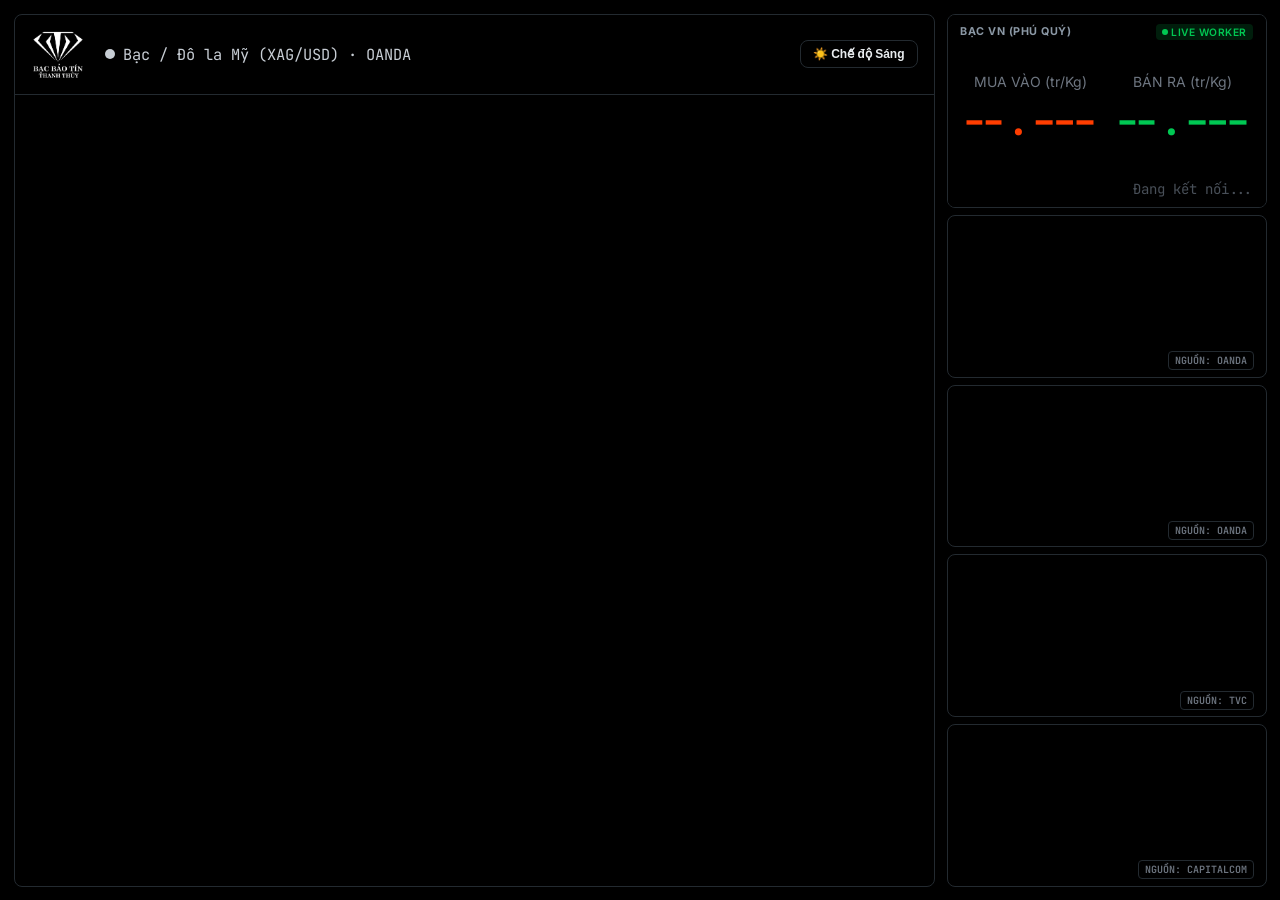
==== index.html @ 694f3a38 "Add files via upload" ====
<!DOCTYPE html>
<html lang="vi">
<head>
<script defer src="/_vercel/insights/script.js"></script>
<meta charset="UTF-8">
<meta name="viewport" content="width=device-width, initial-scale=1.0, maximum-scale=1.0, user-scalable=no">
<title>Bảo Tín Thanh Thủy - Bảng Giá Live</title>

<!-- 🟢 BỘ FAVICON TIÊU CHUẨN CHO TRÌNH DUYỆT & ĐIỆN THOẠI 🟢 -->
<link rel="icon" href="logo.png" sizes="32x32" type="image/png">
<link rel="icon" href="logo.png" sizes="192x192" type="image/png">
<link rel="apple-touch-icon" href="logo.png">

<style>
  @import url('https://fonts.googleapis.com/css2?family=JetBrains+Mono:wght@500;700&family=Inter:wght@400;600;700&display=swap');

  /* === GIAO DIỆN MẶC ĐỊNH (TỐI) === */
  :root {
    --bg: #000000;
    --panel: #000000;
    --line: #232a30;
    --silver: #c7cdd4;
    --text: #e8ecef;
    --up: #00c853;
    --down: #ff3d00;
  }

  /* === GIAO DIỆN SÁNG === */
  body.light-mode {
    --bg: #f1f5f9;
    --panel: #ffffff;
    --line: #e2e8f0;
    --silver: #475569;
    --text: #0f172a;
    --up: #059669; 
    --down: #dc2626; 
  }

  /* Tự động nhuộm đen logo ở giao diện sáng */
  body.light-mode .brand-logo {
    filter: brightness(0);
  }

  *{box-sizing:border-box; margin:0; padding:0;}

  html, body {
    height: 100%;
    margin: 0;
  }

  body{
    background:var(--bg);
    font-family:'Inter',sans-serif;
    color:var(--text);
    padding: clamp(8px, 1.5vh, 16px);
    height: 100dvh; 
    overflow: hidden; 
    transition: background-color 0.2s, color 0.2s;
  }
  
  /* GIAO DIỆN MÁY TÍNH (GRID 2 CỘT) */
  .wrap{
    display:grid;
    grid-template-columns: minmax(0, 1fr) clamp(250px, 25vw, 420px); 
    gap: clamp(6px, 1vw, 12px);
    width:100%;
    height:100%;
  }

  .panel{
    background:var(--panel);
    border:1px solid var(--line);
    border-radius:8px;
    overflow:hidden;
    transition: background-color 0.2s, border-color 0.2s;
  }
  
  .chart-panel{
    grid-column:1;
    height:100%;
    display:flex;
    flex-direction:column;
    min-width:0;
  }
  
  .chart-header{
    display:flex; align-items:center; gap:8px;
    padding: 12px 16px; 
    border-bottom:1px solid var(--line);
    font-family:'JetBrains Mono',monospace;
    font-size: clamp(12px, 1.2vw, 16px); 
    color:var(--silver);
    flex-shrink:0;
  }
  
  /* CSS CHO LOGO */
  .brand-logo {
    height: 55px;
    width: auto;
    object-fit: contain;
    margin-right: 12px;
    border-radius: 4px;
    flex-shrink: 0;
  }

  .chart-header .dot{
    width: clamp(6px, 0.8vw, 10px);
    height: clamp(6px, 0.8vw, 10px);
    border-radius:50%;
    background:var(--silver);
  }

  /* NÚT ĐỔI GIAO DIỆN (SÁNG / TỐI) - ĐẶT TRONG HEADER */
  .theme-toggle-btn {
    margin-left: auto; /* Đẩy nút sát lề phải */
    background-color: var(--panel);
    color: var(--text);
    border: 1px solid var(--line);
    padding: 6px 12px;
    border-radius: 8px;
    font-size: 12px;
    font-weight: 600;
    cursor: pointer;
    box-shadow: 0 2px 8px rgba(0,0,0,0.15);
    transition: all 0.2s;
    white-space: nowrap;
  }
  .theme-toggle-btn:active {
    transform: scale(0.95);
  }

  #tv_chart{ flex:1; min-height:0; width:100%; }

  .right-col{
    grid-column:2;
    display:flex;
    flex-direction:column;
    gap: clamp(4px, 0.8vh, 8px);
    height:100%;
    min-height:0;
  }

  .ticker{
    flex:1;
    min-height: 0; 
    position: relative;
    overflow: hidden;
    background: var(--panel);
    border: 1px solid var(--line);
    border-radius: 8px;
    transition: background-color 0.2s, border-color 0.2s;
  }

  .ticker:first-child {
    flex: 1.2; 
  }
  
  .ticker:first-child .price-val {
    font-size: 38px !important; 
  }
  .ticker:first-child .price-label {
    font-size: 14px !important; 
    margin-bottom: 6px;
  }

  .source-badge {
    position: absolute;
    bottom: clamp(4px, 0.5vw, 8px);
    right: clamp(6px, 1vw, 12px);
    font-size: clamp(7px, 0.8vw, 10px);
    color: #6e7681;
    font-family: 'JetBrains Mono', monospace;
    font-weight: 600;
    text-transform: uppercase;
    z-index: 10;
    pointer-events: none;
    background: var(--bg);
    padding: 2px 6px;
    border-radius: 4px;
    border: 1px solid var(--line);
  }

  .widget-box {
    width: 100%;
    height: 100%;
    position: absolute;
    top: 0;
    left: 0;
    display: flex;
    align-items: center;
    justify-content: center;
  }

  .widget-box iframe {
    width: 100% !important;
    height: 100% !important;
    border: none;
  }

  .vn-silver-card {
    width: 100%;
    height: 100%;
    padding: clamp(6px, 1vh, 16px) clamp(8px, 1vw, 16px);
    display: flex;
    flex-direction: column;
    justify-content: space-between; 
    background: var(--panel);
  }

  .vn-title {
    font-size: clamp(10px, 1.2vmin, 14px);
    font-weight: 700;
    color: #8b98a5;
    display: flex;
    justify-content: space-between;
    align-items: center;
    text-transform: uppercase;
    letter-spacing: 0.5px;
  }

  .live-tag {
    font-size: clamp(7px, 0.8vw, 11px);
    padding: 2px 6px;
    background: rgba(0, 200, 83, 0.15);
    color: var(--up);
    border-radius: 4px;
    font-weight: 600;
    display: flex;
    align-items: center;
    gap: 3px;
  }
  
  .live-dot {
    width: clamp(4px, 0.5vw, 6px);
    height: clamp(4px, 0.5vw, 6px);
    border-radius: 50%;
    background: var(--up);
    animation: blink 1.5s infinite;
  }

  @keyframes blink {
    0% { opacity: 1; }
    50% { opacity: 0.3; }
    100% { opacity: 1; }
  }

  .vn-price-grid {
    display: grid;
    grid-template-columns: 1fr 1fr;
    gap: clamp(4px, 1vw, 12px);
    margin: auto 0; 
  }

  .price-box {
    display: flex;
    flex-direction: column;
    align-items: center;
    text-align: center;
  }

  .price-label {
    font-size: clamp(8px, 1vmin, 12px);
    color: #6e7681;
    margin-bottom: 2px;
  }

  .price-val {
    font-family: 'JetBrains Mono', monospace;
    font-size: clamp(16px, 3vmin, 26px); 
    font-weight: 700;
    transition: color 0.3s ease;
  }
  .buy-color { color: var(--down); }
  .sell-color { color: var(--up); }

  .price-val.flash-up { color: var(--up) !important; }
  .price-val.flash-down { color: var(--down) !important; }

  .vn-footer {
    font-size: clamp(9px, 1.2vw, 14px);
    color: #484f58;
    text-align: right;
    font-family: 'JetBrains Mono', monospace;
  }

  /* ==========================================
     SỬA LỖI RESPONSIVE CHO ĐIỆN THOẠI
     ========================================== */
  @media (max-width: 850px) {
    body { 
      padding: 6px; 
      height: auto; 
      overflow-y: auto; 
      overflow-x: hidden;
      max-width: 100vw;
    } 
    .wrap { 
      display: flex !important;
      flex-direction: column; 
      gap: 8px; 
      height: auto; 
    }
    .chart-panel { 
      width: 100%;
      height: 45vh; 
      min-height: 350px; 
    }
    .right-col { 
      width: 100%;
      display: grid; 
      grid-template-columns: 1fr 1fr; 
      gap: 6px; 
      height: auto;
    }
    .ticker { 
      min-height: 110px; 
    }
    .ticker:first-child { 
      grid-column: 1 / -1; 
      min-height: 130px; 
    }
    .chart-header { padding: 8px 12px; }
    .brand-logo { height: 40px; } 
    .theme-toggle-btn {
      font-size: 11px;
      padding: 4px 8px;
    }
  }

  /* ==========================================
     TỐI ƯU CHO MÀN HÌNH ANDROID Ô TÔ
     ========================================== */
  @media (max-height: 650px) and (min-width: 851px) and (orientation: landscape) {
    body { padding: 4px; overflow: hidden; } 
    .wrap { gap: 4px; grid-template-columns: minmax(0, 1fr) clamp(220px, 25vw, 300px); }
    .right-col { gap: 4px; }
    .ticker { min-height: 0; border-radius: 4px; }
    .vn-silver-card { padding: 4px 6px; gap: 0; justify-content: space-evenly; }
    .vn-price-grid { margin: 2px 0; gap: 4px; }
    .vn-title { font-size: 9px !important; }
    .chart-header { padding: 6px 12px; }
    .brand-logo { height: 35px; } 
    .ticker:first-child .price-val { font-size: 26px !important; }
    .ticker:first-child .price-label { font-size: 9px !important; margin-bottom: 2px; }
    .price-label { font-size: 7px !important; margin-bottom: 0; }
    .live-tag { font-size: 7px; padding: 2px 4px; }
    .vn-footer { font-size: 7px !important; }
    .source-badge { display: none; } 
    .theme-toggle-btn { font-size: 10px; padding: 4px 6px; }
  }

  @media (min-width: 2160px) {
    html { zoom: 1.5; }
    .brand-logo { height: 75px; } 
  }
</style>
<script>
  if (/SmartTV|Tizen|Web0S|TV|NetCast|Viera|BRAVIA/i.test(navigator.userAgent)) {
    var viewportMeta = document.querySelector('meta[name="viewport"]');
    if (viewportMeta) {
      viewportMeta.setAttribute('content', 'width=device-width, initial-scale=1.5, minimum-scale=1.5, maximum-scale=3.0');
    }
  }
</script>
</head>
<body>

<div class="wrap">

  <div class="panel chart-panel">
    <div class="chart-header">
      <img src="logo.png" alt="Logo Bảo Tín Thanh Thủy" class="brand-logo">
      <span class="dot"></span> Bạc / Đô la Mỹ (XAG/USD) · OANDA
      
      <!-- NÚT CHUYỂN ĐỔI SÁNG TỐI NẰM TẠI ĐÂY -->
      <button id="theme-toggle" class="theme-toggle-btn">☀️ Sáng / Tối</button>
    </div>
    <div id="tv_chart"></div>
  </div>

  <div class="right-col">

    <!-- 1. BẠC VN (PHÚ QUÝ) -->
    <div class="ticker">
      <div class="vn-silver-card">
        <div class="vn-title">
          <span>BẠC VN (PHÚ QUÝ)</span>
          <span class="live-tag"><span class="live-dot"></span> LIVE WORKER</span>
        </div>
        <div class="vn-price-grid">
          <div class="price-box">
            <span class="price-label">MUA VÀO (tr/Kg)</span>
            <span class="price-val buy-color" id="buy_price">--.---</span>
          </div>
          <div class="price-box">
            <span class="price-label">BÁN RA (tr/Kg)</span>
            <span class="price-val sell-color" id="sell_price">--.---</span>
          </div>
        </div>
        <div class="vn-footer" id="update_time">Đang kết nối...</div>
      </div>
    </div>

    <!-- 2. BẠC QUỐC TẾ XAGUSD -->
    <div class="ticker">
      <div class="source-badge">Nguồn: OANDA</div>
      <div class="widget-box" id="widget-xagusd"></div>
    </div>

    <!-- 3. VÀNG QUỐC TẾ XAUUSD -->
    <div class="ticker">
      <div class="source-badge">Nguồn: OANDA</div>
      <div class="widget-box" id="widget-xauusd"></div>
    </div>

    <!-- 4. DẦU THÔ UKOIL -->
    <div class="ticker">
      <div class="source-badge">Nguồn: TVC</div>
      <div class="widget-box" id="widget-ukoil"></div>
    </div>

    <!-- 5. CHỈ SỐ DXY -->
    <div class="ticker">
      <div class="source-badge">Nguồn: CAPITALCOM</div>
      <div class="widget-box" id="widget-dxy"></div>
    </div>

  </div>

</div>

<script src="https://s3.tradingview.com/tv.js"></script>
<script>
  // === LƯU VÀ XỬ LÝ TRẠNG THÁI GIAO DIỆN SÁNG TỐI ===
  const themeBtn = document.getElementById('theme-toggle');
  let currentTheme = localStorage.getItem('theme') || 'dark';

  if (currentTheme === 'light') {
    document.body.classList.add('light-mode');
    themeBtn.innerText = '🌙 Chế độ Tối';
  } else {
    themeBtn.innerText = '☀️ Chế độ Sáng';
  }

  // Khi bấm nút đổi màu: Lưu bộ nhớ và tải lại nhanh trang để áp màu vào TradingView
  themeBtn.addEventListener('click', () => {
    if (document.body.classList.contains('light-mode')) {
      localStorage.setItem('theme', 'dark');
    } else {
      localStorage.setItem('theme', 'light');
    }
    location.reload();
  });

  // === CẤU HÌNH BIỂU ĐỒ TRADINGVIEW LỚN ===
  new TradingView.widget({
    "container_id": "tv_chart",
    "autosize": true,
    "symbol": "OANDA:XAGUSD",
    "interval": "1",
    "timezone": "Asia/Ho_Chi_Minh",
    "theme": currentTheme,
    "style": "1",
    "locale": "vi_VN",
    "toolbar_bg": currentTheme === 'light' ? "#f1f5f9" : "#000000",
    "enable_publishing": false,
    "hide_top_toolbar": false,
    "hide_legend": false,
    "save_image": false,
    "backgroundColor": currentTheme === 'light' ? "#ffffff" : "#000000",
    "gridColor": currentTheme === 'light' ? "rgba(0,0,0,0.1)" : "rgba(255,255,255,0.1)",
    "enabled_features": ["left_toolbar"],
    "studies": [] 
  });

  // === CẤU HÌNH NHÚNG CÁC WIDGET NHỎ THEO MÀU ===
  function loadWidget(symbol, containerId) {
    const script = document.createElement('script');
    script.type = 'text/javascript';
    script.src = 'https://s3.tradingview.com/external-embedding/embed-widget-single-quote.js';
    script.async = true;
    script.innerHTML = JSON.stringify({
      "symbol": symbol,
      "width": "100%",
      "colorTheme": currentTheme,
      "isTransparent": true,
      "locale": "vi_VN"
    });
    document.getElementById(containerId).appendChild(script);
  }

  loadWidget("OANDA:XAGUSD", "widget-xagusd");
  loadWidget("OANDA:XAUUSD", "widget-xauusd");
  loadWidget("TVC:UKOIL", "widget-ukoil");
  loadWidget("CAPITALCOM:DXY", "widget-dxy");

  // === XỬ LÝ LẤY GIÁ API & CẬP NHẬT THỜI GIAN ĐẦY ĐỦ ===
  const WORKER_URL = 'https://giabac.quyetyhct.workers.dev/gia-bac';
  let lastBuy = 0;
  let lastSell = 0;

  async function fetchVNSilverPrice() {
    try {
      const response = await fetch(WORKER_URL);
      if (response.ok) {
        const data = await response.json();
        const buyVal = data.buyRaw ? (parseFloat(data.buyRaw) / 1000000) : parseFloat(data.buy);
        const sellVal = data.sellRaw ? (parseFloat(data.sellRaw) / 1000000) : parseFloat(data.sell);

        if (!isNaN(buyVal) && !isNaN(sellVal)) {
          updatePrice(buyVal, sellVal);
          return;
        }
      }
      showErrorState("Lỗi định dạng API");
    } catch (e) {
      console.error("Lỗi khi kết nối Worker:", e);
      showErrorState("Không thể kết nối API");
    }
  }

  function updatePrice(buyVal, sellVal) {
    const buyEl = document.getElementById('buy_price');
    const sellEl = document.getElementById('sell_price');
    const timeEl = document.getElementById('update_time');

    applyPriceWithFlash(buyEl, buyVal, lastBuy);
    applyPriceWithFlash(sellEl, sellVal, lastSell);

    lastBuy = buyVal;
    lastSell = sellVal;

    // Cập nhật định dạng Ngày Tháng Năm + Giờ Phút Giây
    const now = new Date();
    const timeString = now.toLocaleTimeString('vi-VN');
    const dateString = String(now.getDate()).padStart(2, '0') + '/' + 
                       String(now.getMonth() + 1).padStart(2, '0') + '/' + 
                       now.getFullYear();
    
    timeEl.innerText = 'Cập nhật: ' + timeString + ' - ' + dateString;
  }

  function showErrorState(msg) {
    const timeEl = document.getElementById('update_time');
    timeEl.innerText = msg;
  }

  function applyPriceWithFlash(element, newVal, oldVal) {
    let exactVal = Math.trunc(newVal * 1000) / 1000;
    element.innerText = exactVal.toFixed(3).replace('.', ',');
    
    if (oldVal > 0) {
      if (newVal > oldVal) {
        element.classList.add('flash-up');
        setTimeout(() => element.classList.remove('flash-up'), 1000);
      } else if (newVal < oldVal) {
        element.classList.add('flash-down');
        setTimeout(() => element.classList.remove('flash-down'), 1000);
      }
    }
  }

  fetchVNSilverPrice();
  setInterval(fetchVNSilverPrice, 10000);
</script>

</body>
</html>
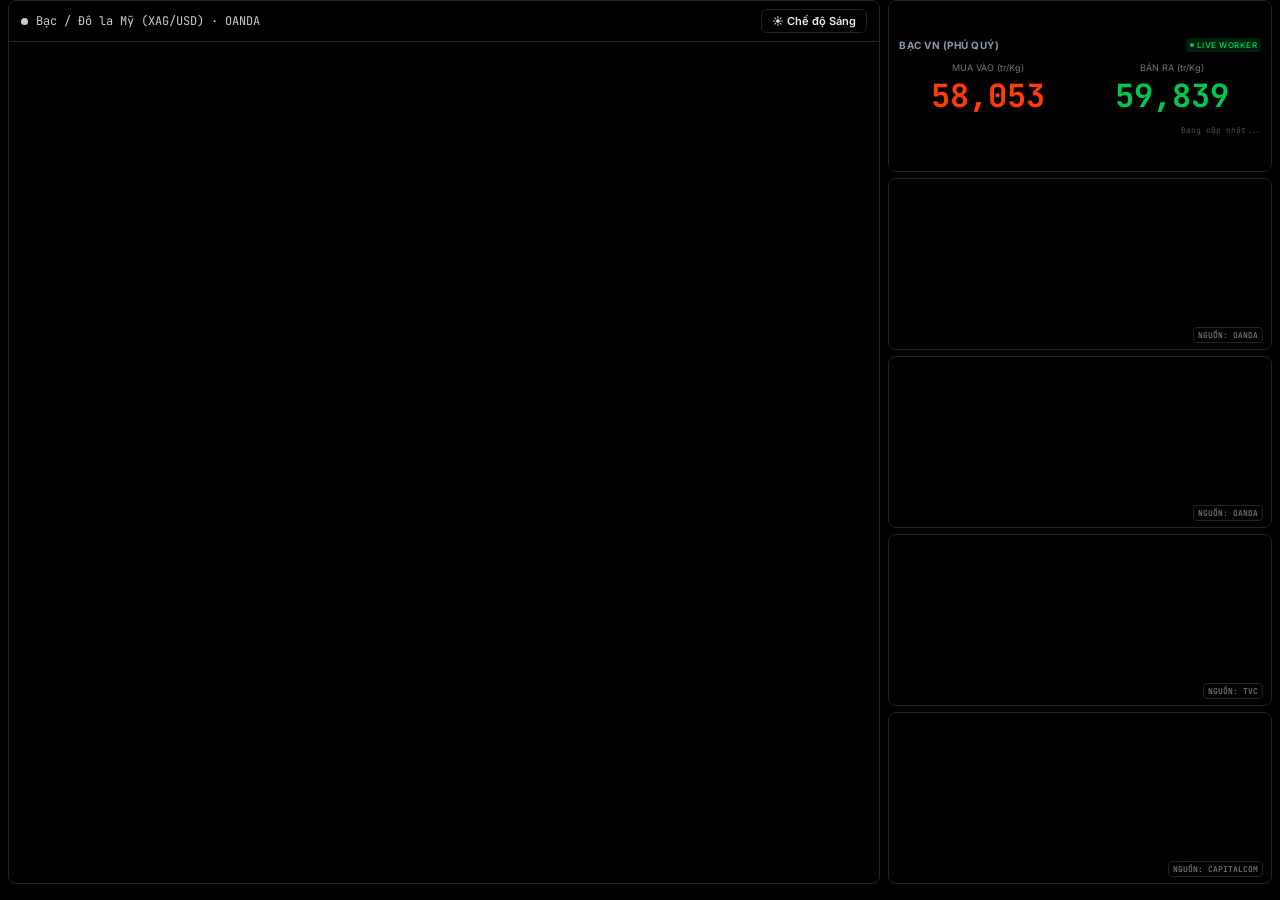
==== commit c74b93ef: "Add files via upload" ====
--- a/index.html
+++ b/index.html
@@ -1,68 +1,57 @@
 <!DOCTYPE html>
 <html lang="vi">
 <head>
-<script defer src="/_vercel/insights/script.js"></script>
 <meta charset="UTF-8">
 <meta name="viewport" content="width=device-width, initial-scale=1.0, maximum-scale=1.0, user-scalable=no">
 <title>Bảo Tín Thanh Thủy - Bảng Giá Live</title>
-
-<!-- 🟢 BỘ FAVICON TIÊU CHUẨN CHO TRÌNH DUYỆT & ĐIỆN THOẠI 🟢 -->
-<link rel="icon" href="logo.png" sizes="32x32" type="image/png">
-<link rel="icon" href="logo.png" sizes="192x192" type="image/png">
-<link rel="apple-touch-icon" href="logo.png">
-
 <style>
   @import url('https://fonts.googleapis.com/css2?family=JetBrains+Mono:wght@500;700&family=Inter:wght@400;600;700&display=swap');
 
-  /* === GIAO DIỆN MẶC ĐỊNH (TỐI) === */
+  /* === GIAO DIỆN MẶC ĐỊNH: ĐEN TUYỆT ĐỐI (#000000) === */
   :root {
     --bg: #000000;
     --panel: #000000;
-    --line: #232a30;
+    --line: #222222;
     --silver: #c7cdd4;
     --text: #e8ecef;
     --up: #00c853;
     --down: #ff3d00;
   }
 
-  /* === GIAO DIỆN SÁNG === */
+  /* === GIAO DIỆN SÁNG MÀU === */
   body.light-mode {
     --bg: #f1f5f9;
     --panel: #ffffff;
-    --line: #e2e8f0;
+    --line: #cbd5e1;
     --silver: #475569;
     --text: #0f172a;
     --up: #059669; 
     --down: #dc2626; 
   }
 
-  /* Tự động nhuộm đen logo ở giao diện sáng */
-  body.light-mode .brand-logo {
-    filter: brightness(0);
-  }
+  body.light-mode .vn-title { color: #475569; }
+  body.light-mode .price-label { color: #64748b; }
+  body.light-mode .source-badge { color: #475569; background: #f1f5f9; border-color: #cbd5e1; }
+  body.light-mode .chart-header { color: #0f172a; }
+  body.light-mode .vn-footer { color: #64748b; }
 
   *{box-sizing:border-box; margin:0; padding:0;}
-
-  html, body {
-    height: 100%;
-    margin: 0;
-  }
-
+  
   body{
     background:var(--bg);
     font-family:'Inter',sans-serif;
     color:var(--text);
-    padding: clamp(8px, 1.5vh, 16px);
-    height: 100dvh; 
-    overflow: hidden; 
+    padding: 0 8px 16px 8px;
+    height: 100dvh;
+    overflow: hidden;
     transition: background-color 0.2s, color 0.2s;
   }
   
-  /* GIAO DIỆN MÁY TÍNH (GRID 2 CỘT) */
+  /* CẤU TRÚC GỐC CHUẨN KHÔNG BỊ LỆCH */
   .wrap{
     display:grid;
-    grid-template-columns: minmax(0, 1fr) clamp(250px, 25vw, 420px); 
-    gap: clamp(6px, 1vw, 12px);
+    grid-template-columns: minmax(0, 1fr) clamp(360px, 30vw, 420px);
+    gap:8px;
     width:100%;
     height:100%;
   }
@@ -82,51 +71,36 @@
     flex-direction:column;
     min-width:0;
   }
-  
   .chart-header{
     display:flex; align-items:center; gap:8px;
-    padding: 12px 16px; 
+    padding:8px 12px;
     border-bottom:1px solid var(--line);
     font-family:'JetBrains Mono',monospace;
-    font-size: clamp(12px, 1.2vw, 16px); 
+    font-size:12px;
     color:var(--silver);
     flex-shrink:0;
   }
-  
-  /* CSS CHO LOGO */
-  .brand-logo {
-    height: 55px;
-    width: auto;
-    object-fit: contain;
-    margin-right: 12px;
-    border-radius: 4px;
-    flex-shrink: 0;
-  }
-
-  .chart-header .dot{
-    width: clamp(6px, 0.8vw, 10px);
-    height: clamp(6px, 0.8vw, 10px);
-    border-radius:50%;
-    background:var(--silver);
-  }
-
-  /* NÚT ĐỔI GIAO DIỆN (SÁNG / TỐI) - ĐẶT TRONG HEADER */
+  .chart-header .dot{width:7px;height:7px;border-radius:50%;background:var(--silver);}
+
+  /* NÚT LỰA CHỌN SÁNG / TỐI */
   .theme-toggle-btn {
-    margin-left: auto; /* Đẩy nút sát lề phải */
-    background-color: var(--panel);
+    margin-left: auto;
+    background: var(--panel);
     color: var(--text);
     border: 1px solid var(--line);
-    padding: 6px 12px;
-    border-radius: 8px;
-    font-size: 12px;
+    padding: 4px 10px;
+    border-radius: 6px;
+    font-size: 11px;
     font-weight: 600;
+    font-family: 'Inter', sans-serif;
     cursor: pointer;
-    box-shadow: 0 2px 8px rgba(0,0,0,0.15);
-    transition: all 0.2s;
+    box-shadow: 0 2px 5px rgba(0,0,0,0.1);
+    transition: all 0.2s ease;
     white-space: nowrap;
   }
-  .theme-toggle-btn:active {
-    transform: scale(0.95);
+  .theme-toggle-btn:hover {
+    opacity: 0.9;
+    transform: scale(1.03);
   }
 
   #tv_chart{ flex:1; min-height:0; width:100%; }
@@ -135,14 +109,14 @@
     grid-column:2;
     display:flex;
     flex-direction:column;
-    gap: clamp(4px, 0.8vh, 8px);
+    gap:6px;
     height:100%;
     min-height:0;
   }
 
   .ticker{
     flex:1;
-    min-height: 0; 
+    min-height:0;
     position: relative;
     overflow: hidden;
     background: var(--panel);
@@ -151,23 +125,11 @@
     transition: background-color 0.2s, border-color 0.2s;
   }
 
-  .ticker:first-child {
-    flex: 1.2; 
-  }
-  
-  .ticker:first-child .price-val {
-    font-size: 38px !important; 
-  }
-  .ticker:first-child .price-label {
-    font-size: 14px !important; 
-    margin-bottom: 6px;
-  }
-
   .source-badge {
     position: absolute;
-    bottom: clamp(4px, 0.5vw, 8px);
-    right: clamp(6px, 1vw, 12px);
-    font-size: clamp(7px, 0.8vw, 10px);
+    bottom: 6px;
+    right: 8px;
+    font-size: 8px;
     color: #6e7681;
     font-family: 'JetBrains Mono', monospace;
     font-weight: 600;
@@ -175,17 +137,20 @@
     z-index: 10;
     pointer-events: none;
     background: var(--bg);
-    padding: 2px 6px;
+    padding: 2px 4px;
     border-radius: 4px;
     border: 1px solid var(--line);
   }
 
+  /* WIDGET TRADINGVIEW CHUẨN HD */
   .widget-box {
-    width: 100%;
-    height: 100%;
+    width: 81.25% !important; 
+    height: 81.25% !important;
     position: absolute;
-    top: 0;
-    left: 0;
+    top: 50%;
+    left: 50%;
+    transform: translate(-50%, -50%) scale(1.231) !important; 
+    transform-origin: center center;
     display: flex;
     align-items: center;
     justify-content: center;
@@ -197,18 +162,20 @@
     border: none;
   }
 
+  /* WIDGET GIÁ BẠC VIỆT NAM (TRIỆU ĐỒNG / KG) */
   .vn-silver-card {
     width: 100%;
     height: 100%;
-    padding: clamp(6px, 1vh, 16px) clamp(8px, 1vw, 16px);
+    padding: 8px 10px;
     display: flex;
     flex-direction: column;
-    justify-content: space-between; 
+    justify-content: center;
+    gap: 8px;
     background: var(--panel);
   }
 
   .vn-title {
-    font-size: clamp(10px, 1.2vmin, 14px);
+    font-size: 10px;
     font-weight: 700;
     color: #8b98a5;
     display: flex;
@@ -219,8 +186,8 @@
   }
 
   .live-tag {
-    font-size: clamp(7px, 0.8vw, 11px);
-    padding: 2px 6px;
+    font-size: 8px;
+    padding: 2px 4px;
     background: rgba(0, 200, 83, 0.15);
     color: var(--up);
     border-radius: 4px;
@@ -231,8 +198,8 @@
   }
   
   .live-dot {
-    width: clamp(4px, 0.5vw, 6px);
-    height: clamp(4px, 0.5vw, 6px);
+    width: 4px;
+    height: 4px;
     border-radius: 50%;
     background: var(--up);
     animation: blink 1.5s infinite;
@@ -247,8 +214,8 @@
   .vn-price-grid {
     display: grid;
     grid-template-columns: 1fr 1fr;
-    gap: clamp(4px, 1vw, 12px);
-    margin: auto 0; 
+    gap: 6px;
+    margin-top: 2px;
   }
 
   .price-box {
@@ -259,15 +226,17 @@
   }
 
   .price-label {
-    font-size: clamp(8px, 1vmin, 12px);
+    font-size: 9px;
     color: #6e7681;
-    margin-bottom: 2px;
-  }
-
+    margin-bottom: 1px;
+  }
+
+  /* GIÁ PHÚ QUÝ GỐC CHUẨN HD */
   .price-val {
     font-family: 'JetBrains Mono', monospace;
-    font-size: clamp(16px, 3vmin, 26px); 
+    font-size: 32px !important;
     font-weight: 700;
+    white-space: nowrap;
     transition: color 0.3s ease;
   }
   .buy-color { color: var(--down); }
@@ -277,110 +246,113 @@
   .price-val.flash-down { color: var(--down) !important; }
 
   .vn-footer {
-    font-size: clamp(9px, 1.2vw, 14px);
+    font-size: 8px;
     color: #484f58;
     text-align: right;
     font-family: 'JetBrains Mono', monospace;
   }
 
   /* ==========================================
-     SỬA LỖI RESPONSIVE CHO ĐIỆN THOẠI
+     PHÓNG TO CỘT PHẢI CHO MÀN HÌNH LỚN (2K, 4K) MÀ KHÔNG BỊ LỆCH
      ========================================== */
-  @media (max-width: 850px) {
-    body { 
-      padding: 6px; 
-      height: auto; 
-      overflow-y: auto; 
-      overflow-x: hidden;
-      max-width: 100vw;
-    } 
-    .wrap { 
-      display: flex !important;
-      flex-direction: column; 
-      gap: 8px; 
-      height: auto; 
-    }
-    .chart-panel { 
-      width: 100%;
-      height: 45vh; 
-      min-height: 350px; 
-    }
-    .right-col { 
-      width: 100%;
-      display: grid; 
-      grid-template-columns: 1fr 1fr; 
-      gap: 6px; 
-      height: auto;
-    }
-    .ticker { 
-      min-height: 110px; 
-    }
-    .ticker:first-child { 
-      grid-column: 1 / -1; 
-      min-height: 130px; 
-    }
-    .chart-header { padding: 8px 12px; }
-    .brand-logo { height: 40px; } 
-    .theme-toggle-btn {
-      font-size: 11px;
-      padding: 4px 8px;
-    }
+  @media (min-width: 1900px) {
+    .wrap { grid-template-columns: minmax(0, 1fr) 23vw; } 
+    .widget-box {
+      width: 66.6% !important;
+      height: 66.6% !important;
+      transform: translate(-50%, -50%) scale(1.5) !important;
+    }
+    .price-val { font-size: 40px !important; }
+    .vn-title { font-size: 12px !important; }
+    .price-label { font-size: 11px !important; }
+    .vn-footer { font-size: 10px !important; }
+  }
+  
+  @media (min-width: 2500px) {
+    .wrap { grid-template-columns: minmax(0, 1fr) 23vw; }
+    .widget-box {
+      width: 50% !important;
+      height: 50% !important;
+      transform: translate(-50%, -50%) scale(2) !important;
+    }
+    .price-val { font-size: 50px !important; }
+    .vn-title { font-size: 16px !important; }
+    .price-label { font-size: 14px !important; }
+    .vn-footer { font-size: 12px !important; }
+    .source-badge { font-size: 10px !important; bottom: 10px; right: 12px;}
+  }
+
+  @media (min-width: 3800px) { 
+    .wrap { grid-template-columns: minmax(0, 1fr) 23vw; }
+    .widget-box {
+      width: 33.3% !important;
+      height: 33.3% !important;
+      transform: translate(-50%, -50%) scale(3) !important;
+    }
+    .price-val { font-size: 70px !important; }
+    .vn-title { font-size: 22px !important; }
+    .price-label { font-size: 18px !important; }
+    .vn-footer { font-size: 16px !important; }
+    .source-badge { font-size: 14px !important; padding: 4px 8px; }
   }
 
   /* ==========================================
-     TỐI ƯU CHO MÀN HÌNH ANDROID Ô TÔ
+     RESPONSIVE CHO ĐIỆN THOẠI
      ========================================== */
-  @media (max-height: 650px) and (min-width: 851px) and (orientation: landscape) {
-    body { padding: 4px; overflow: hidden; } 
-    .wrap { gap: 4px; grid-template-columns: minmax(0, 1fr) clamp(220px, 25vw, 300px); }
-    .right-col { gap: 4px; }
-    .ticker { min-height: 0; border-radius: 4px; }
-    .vn-silver-card { padding: 4px 6px; gap: 0; justify-content: space-evenly; }
-    .vn-price-grid { margin: 2px 0; gap: 4px; }
-    .vn-title { font-size: 9px !important; }
-    .chart-header { padding: 6px 12px; }
-    .brand-logo { height: 35px; } 
-    .ticker:first-child .price-val { font-size: 26px !important; }
-    .ticker:first-child .price-label { font-size: 9px !important; margin-bottom: 2px; }
-    .price-label { font-size: 7px !important; margin-bottom: 0; }
-    .live-tag { font-size: 7px; padding: 2px 4px; }
-    .vn-footer { font-size: 7px !important; }
-    .source-badge { display: none; } 
-    .theme-toggle-btn { font-size: 10px; padding: 4px 6px; }
-  }
-
-  @media (min-width: 2160px) {
-    html { zoom: 1.5; }
-    .brand-logo { height: 75px; } 
+  @media (max-width: 768px){
+    body{ padding:6px; height:auto; overflow:auto; }
+    .wrap{
+      grid-template-columns: 1fr;
+      gap:6px;
+      height:auto;
+    }
+    .chart-panel{
+      grid-column:1;
+      height:50dvh;
+      min-height:300px;
+    }
+    .right-col{
+      grid-column:1;
+      height:auto;
+      display: grid;
+      grid-template-columns: repeat(2, 1fr);
+      gap: 6px;
+    }
+    .right-col > .ticker:first-child {
+      grid-column: span 2;
+    }
+    .ticker{
+      height:125px;
+    }
+    .price-val {
+      font-size: 32px !important;
+    }
+    .widget-box {
+      width: 81.25% !important;
+      height: 81.25% !important;
+      transform: translate(-50%, -50%) scale(1.231) !important;
+      transform-origin: center center;
+    }
   }
 </style>
-<script>
-  if (/SmartTV|Tizen|Web0S|TV|NetCast|Viera|BRAVIA/i.test(navigator.userAgent)) {
-    var viewportMeta = document.querySelector('meta[name="viewport"]');
-    if (viewportMeta) {
-      viewportMeta.setAttribute('content', 'width=device-width, initial-scale=1.5, minimum-scale=1.5, maximum-scale=3.0');
-    }
-  }
-</script>
 </head>
 <body>
 
 <div class="wrap">
 
+  <!-- CHART BẠC -->
   <div class="panel chart-panel">
     <div class="chart-header">
-      <img src="logo.png" alt="Logo Bảo Tín Thanh Thủy" class="brand-logo">
       <span class="dot"></span> Bạc / Đô la Mỹ (XAG/USD) · OANDA
-      
-      <!-- NÚT CHUYỂN ĐỔI SÁNG TỐI NẰM TẠI ĐÂY -->
       <button id="theme-toggle" class="theme-toggle-btn">☀️ Sáng / Tối</button>
     </div>
     <div id="tv_chart"></div>
   </div>
 
+  <!-- CỘT GIÁ PHẢI (5 Ô) -->
   <div class="right-col">
 
-    <!-- 1. BẠC VN (PHÚ QUÝ) -->
+    <!-- 1. BẠC PHÚ QUÝ -->
     <div class="ticker">
       <div class="vn-silver-card">
         <div class="vn-title">
@@ -390,36 +362,36 @@
         <div class="vn-price-grid">
           <div class="price-box">
             <span class="price-label">MUA VÀO (tr/Kg)</span>
-            <span class="price-val buy-color" id="buy_price">--.---</span>
+            <span class="price-val buy-color" id="buy_price">58,053</span>
           </div>
           <div class="price-box">
             <span class="price-label">BÁN RA (tr/Kg)</span>
-            <span class="price-val sell-color" id="sell_price">--.---</span>
+            <span class="price-val sell-color" id="sell_price">59,839</span>
           </div>
         </div>
-        <div class="vn-footer" id="update_time">Đang kết nối...</div>
+        <div class="vn-footer" id="update_time">Đang cập nhật...</div>
       </div>
     </div>
 
-    <!-- 2. BẠC QUỐC TẾ XAGUSD -->
+    <!-- 2. BẠC XAGUSD QUỐC TẾ -->
     <div class="ticker">
       <div class="source-badge">Nguồn: OANDA</div>
       <div class="widget-box" id="widget-xagusd"></div>
     </div>
 
-    <!-- 3. VÀNG QUỐC TẾ XAUUSD -->
+    <!-- 3. VÀNG XAUUSD -->
     <div class="ticker">
       <div class="source-badge">Nguồn: OANDA</div>
       <div class="widget-box" id="widget-xauusd"></div>
     </div>
 
-    <!-- 4. DẦU THÔ UKOIL -->
+    <!-- 4. GIÁ DẦU THÔ (UKOIL) -->
     <div class="ticker">
       <div class="source-badge">Nguồn: TVC</div>
       <div class="widget-box" id="widget-ukoil"></div>
     </div>
 
-    <!-- 5. CHỈ SỐ DXY -->
+    <!-- 5. CHỈ SỐ DXY (ĐÔ LA MỸ) -->
     <div class="ticker">
       <div class="source-badge">Nguồn: CAPITALCOM</div>
       <div class="widget-box" id="widget-dxy"></div>
@@ -431,50 +403,58 @@
 
 <script src="https://s3.tradingview.com/tv.js"></script>
 <script>
-  // === LƯU VÀ XỬ LÝ TRẠNG THÁI GIAO DIỆN SÁNG TỐI ===
+  // === LƯU VÀ XỬ LÝ TRẠNG THÁI GIAO DIỆN SÁNG / TỐI ===
   const themeBtn = document.getElementById('theme-toggle');
   let currentTheme = localStorage.getItem('theme') || 'dark';
 
   if (currentTheme === 'light') {
     document.body.classList.add('light-mode');
-    themeBtn.innerText = '🌙 Chế độ Tối';
+    if (themeBtn) themeBtn.innerText = '🌙 Chế độ Tối';
   } else {
-    themeBtn.innerText = '☀️ Chế độ Sáng';
-  }
-
-  // Khi bấm nút đổi màu: Lưu bộ nhớ và tải lại nhanh trang để áp màu vào TradingView
-  themeBtn.addEventListener('click', () => {
-    if (document.body.classList.contains('light-mode')) {
-      localStorage.setItem('theme', 'dark');
-    } else {
-      localStorage.setItem('theme', 'light');
-    }
-    location.reload();
-  });
-
-  // === CẤU HÌNH BIỂU ĐỒ TRADINGVIEW LỚN ===
+    if (themeBtn) themeBtn.innerText = '☀️ Chế độ Sáng';
+  }
+
+  if (themeBtn) {
+    themeBtn.addEventListener('click', () => {
+      if (document.body.classList.contains('light-mode')) {
+        document.body.classList.remove('light-mode');
+        localStorage.setItem('theme', 'dark');
+        themeBtn.innerText = '☀️ Chế độ Sáng';
+      } else {
+        document.body.classList.add('light-mode');
+        localStorage.setItem('theme', 'light');
+        themeBtn.innerText = '🌙 Chế độ Tối';
+      }
+      location.reload();
+    });
+  }
+
+  // KHỞI TẠO CHART TRADINGVIEW
   new TradingView.widget({
     "container_id": "tv_chart",
     "autosize": true,
     "symbol": "OANDA:XAGUSD",
     "interval": "1",
     "timezone": "Asia/Ho_Chi_Minh",
-    "theme": currentTheme,
+    "theme": currentTheme === 'light' ? 'light' : 'dark',
     "style": "1",
     "locale": "vi_VN",
-    "toolbar_bg": currentTheme === 'light' ? "#f1f5f9" : "#000000",
+    "toolbar_bg": currentTheme === 'light' ? "#ffffff" : "#000000",
     "enable_publishing": false,
     "hide_top_toolbar": false,
     "hide_legend": false,
     "save_image": false,
     "backgroundColor": currentTheme === 'light' ? "#ffffff" : "#000000",
-    "gridColor": currentTheme === 'light' ? "rgba(0,0,0,0.1)" : "rgba(255,255,255,0.1)",
+    "gridColor": currentTheme === 'light' ? "rgba(0,0,0,0.06)" : "rgba(255,255,255,0.06)",
     "enabled_features": ["left_toolbar"],
-    "studies": [] 
+    "studies": []
   });
 
-  // === CẤU HÌNH NHÚNG CÁC WIDGET NHỎ THEO MÀU ===
+  // CẤU HÌNH NHÚNG 4 WIDGET THẾ GIỚI
   function loadWidget(symbol, containerId) {
+    const container = document.getElementById(containerId);
+    if (!container) return;
+    container.innerHTML = '';
     const script = document.createElement('script');
     script.type = 'text/javascript';
     script.src = 'https://s3.tradingview.com/external-embedding/embed-widget-single-quote.js';
@@ -482,11 +462,11 @@
     script.innerHTML = JSON.stringify({
       "symbol": symbol,
       "width": "100%",
-      "colorTheme": currentTheme,
+      "colorTheme": currentTheme === 'light' ? 'light' : 'dark',
       "isTransparent": true,
       "locale": "vi_VN"
     });
-    document.getElementById(containerId).appendChild(script);
+    container.appendChild(script);
   }
 
   loadWidget("OANDA:XAGUSD", "widget-xagusd");
@@ -494,28 +474,49 @@
   loadWidget("TVC:UKOIL", "widget-ukoil");
   loadWidget("CAPITALCOM:DXY", "widget-dxy");
 
-  // === XỬ LÝ LẤY GIÁ API & CẬP NHẬT THỜI GIAN ĐẦY ĐỦ ===
+  // === THUẬT TOÁN LẤY GIÁ BẠC PHÚ QUÝ GỐC DO BẠN CUNG CẤP ===
+  const LOCAL_API_URL = '/api/prices';
   const WORKER_URL = 'https://giabac.quyetyhct.workers.dev/gia-bac';
-  let lastBuy = 0;
-  let lastSell = 0;
+
+  let lastBuy = 58.053188;
+  let lastSell = 59.839850;
 
   async function fetchVNSilverPrice() {
+    let buyVal = null;
+    let sellVal = null;
+
+    // 1. Thử lấy dữ liệu từ API nội bộ (/api/prices)
     try {
-      const response = await fetch(WORKER_URL);
+      const response = await fetch(LOCAL_API_URL);
       if (response.ok) {
         const data = await response.json();
-        const buyVal = data.buyRaw ? (parseFloat(data.buyRaw) / 1000000) : parseFloat(data.buy);
-        const sellVal = data.sellRaw ? (parseFloat(data.sellRaw) / 1000000) : parseFloat(data.sell);
-
-        if (!isNaN(buyVal) && !isNaN(sellVal)) {
-          updatePrice(buyVal, sellVal);
-          return;
+        if (data.phu_quy) {
+          buyVal = parseFloat(data.phu_quy.buy);
+          sellVal = parseFloat(data.phu_quy.sell);
+        } else if (data.buy || data.buyRaw) {
+          buyVal = data.buyRaw ? (parseFloat(data.buyRaw) / 1000000) : parseFloat(data.buy);
+          sellVal = data.sellRaw ? (parseFloat(data.sellRaw) / 1000000) : parseFloat(data.sell);
         }
       }
-      showErrorState("Lỗi định dạng API");
-    } catch (e) {
-      console.error("Lỗi khi kết nối Worker:", e);
-      showErrorState("Không thể kết nối API");
+    } catch (e) {}
+
+    // 2. Nếu API nội bộ chưa có, thử lấy từ Worker dự phòng
+    if (buyVal === null || isNaN(buyVal)) {
+      try {
+        const response = await fetch(WORKER_URL);
+        if (response.ok) {
+          const data = await response.json();
+          buyVal = data.buyRaw ? (parseFloat(data.buyRaw) / 1000000) : parseFloat(data.buy);
+          sellVal = data.sellRaw ? (parseFloat(data.sellRaw) / 1000000) : parseFloat(data.sell);
+        }
+      } catch (e) {}
+    }
+
+    // 3. Cập nhật giao diện (Giữ nguyên toàn bộ dãy số lẻ gốc)
+    if (buyVal !== null && sellVal !== null && !isNaN(buyVal) && !isNaN(sellVal)) {
+      updatePrice(buyVal, sellVal);
+    } else {
+      updatePrice(lastBuy, lastSell);
     }
   }
 
@@ -530,14 +531,8 @@
     lastBuy = buyVal;
     lastSell = sellVal;
 
-    // Cập nhật định dạng Ngày Tháng Năm + Giờ Phút Giây
     const now = new Date();
-    const timeString = now.toLocaleTimeString('vi-VN');
-    const dateString = String(now.getDate()).padStart(2, '0') + '/' + 
-                       String(now.getMonth() + 1).padStart(2, '0') + '/' + 
-                       now.getFullYear();
-    
-    timeEl.innerText = 'Cập nhật: ' + timeString + ' - ' + dateString;
+    timeEl.innerText = 'Cập nhật: ' + now.toLocaleTimeString('vi-VN');
   }
 
   function showErrorState(msg) {
@@ -546,8 +541,10 @@
   }
 
   function applyPriceWithFlash(element, newVal, oldVal) {
-    let exactVal = Math.trunc(newVal * 1000) / 1000;
-    element.innerText = exactVal.toFixed(3).replace('.', ',');
+    // Hiển thị đúng 3 chữ số thập phân, không tự động làm tròn lên (VD: 58.053188 -> 58,053)
+    let thousandsVal = Math.trunc(Number(newVal) * 1000) / 1000;
+    let displayStr = thousandsVal.toFixed(3).replace('.', ',');
+    element.innerText = displayStr;
     
     if (oldVal > 0) {
       if (newVal > oldVal) {
@@ -561,8 +558,8 @@
   }
 
   fetchVNSilverPrice();
-  setInterval(fetchVNSilverPrice, 10000);
+  setInterval(fetchVNSilverPrice, 15000);
 </script>
 
 </body>
-</html>
+</html>
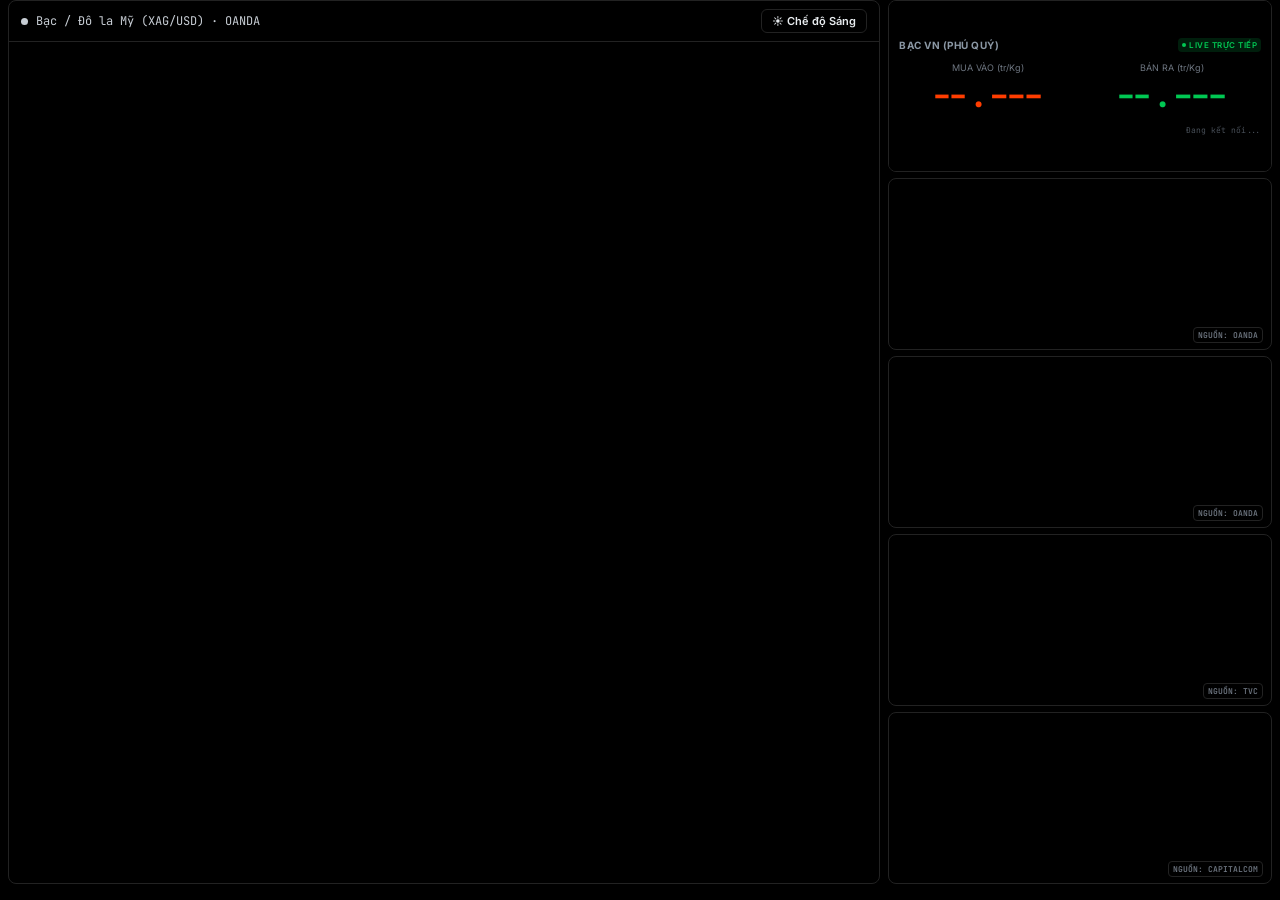
==== commit 9a7fb487: "Add files via upload" ====
--- a/index.html
+++ b/index.html
@@ -42,14 +42,16 @@
     font-family:'Inter',sans-serif;
     color:var(--text);
     padding: 0 8px 16px 8px;
+    height: 100vh;
     height: 100dvh;
     overflow: hidden;
     transition: background-color 0.2s, color 0.2s;
   }
   
-  /* CẤU TRÚC GỐC CHUẨN KHÔNG BỊ LỆCH */
+  /* CẤU TRÚC GỐC CHUẨN KÈM DỰ PHÒNG CHO TIZEN OS */
   .wrap{
     display:grid;
+    grid-template-columns: 1fr 380px;
     grid-template-columns: minmax(0, 1fr) clamp(360px, 30vw, 420px);
     gap:8px;
     width:100%;
@@ -82,7 +84,6 @@
   }
   .chart-header .dot{width:7px;height:7px;border-radius:50%;background:var(--silver);}
 
-  /* NÚT LỰA CHỌN SÁNG / TỐI */
   .theme-toggle-btn {
     margin-left: auto;
     background: var(--panel);
@@ -142,14 +143,13 @@
     border: 1px solid var(--line);
   }
 
-  /* WIDGET TRADINGVIEW CHUẨN HD */
   .widget-box {
-    width: 81.25% !important; 
+    width: 81.25% !important;
     height: 81.25% !important;
     position: absolute;
     top: 50%;
     left: 50%;
-    transform: translate(-50%, -50%) scale(1.231) !important; 
+    transform: translate(-50%, -50%) scale(1.231) !important;
     transform-origin: center center;
     display: flex;
     align-items: center;
@@ -162,7 +162,6 @@
     border: none;
   }
 
-  /* WIDGET GIÁ BẠC VIỆT NAM (TRIỆU ĐỒNG / KG) */
   .vn-silver-card {
     width: 100%;
     height: 100%;
@@ -196,7 +195,7 @@
     align-items: center;
     gap: 3px;
   }
-  
+
   .live-dot {
     width: 4px;
     height: 4px;
@@ -231,7 +230,6 @@
     margin-bottom: 1px;
   }
 
-  /* GIÁ PHÚ QUÝ GỐC CHUẨN HD */
   .price-val {
     font-family: 'JetBrains Mono', monospace;
     font-size: 32px !important;
@@ -252,53 +250,48 @@
     font-family: 'JetBrains Mono', monospace;
   }
 
-  /* ==========================================
-     PHÓNG TO CỘT PHẢI CHO MÀN HÌNH LỚN (2K, 4K) MÀ KHÔNG BỊ LỆCH
-     ========================================== */
+  /* TỐI ƯU HÓA LẠI TỶ LỆ CHO SMART TV (2K, 4K) TRÁNH TRÀN KHUNG */
   @media (min-width: 1900px) {
-    .wrap { grid-template-columns: minmax(0, 1fr) 23vw; } 
+    .wrap { grid-template-columns: minmax(0, 1fr) 23vw; }
     .widget-box {
-      width: 66.6% !important;
-      height: 66.6% !important;
-      transform: translate(-50%, -50%) scale(1.5) !important;
-    }
-    .price-val { font-size: 40px !important; }
+      width: 71.4% !important;
+      height: 71.4% !important;
+      transform: translate(-50%, -50%) scale(1.4) !important;
+    }
+    .price-val { font-size: 38px !important; }
     .vn-title { font-size: 12px !important; }
     .price-label { font-size: 11px !important; }
     .vn-footer { font-size: 10px !important; }
   }
-  
+
   @media (min-width: 2500px) {
-    .wrap { grid-template-columns: minmax(0, 1fr) 23vw; }
+    .wrap { grid-template-columns: minmax(0, 1fr) 22vw; }
     .widget-box {
-      width: 50% !important;
-      height: 50% !important;
-      transform: translate(-50%, -50%) scale(2) !important;
-    }
-    .price-val { font-size: 50px !important; }
-    .vn-title { font-size: 16px !important; }
-    .price-label { font-size: 14px !important; }
-    .vn-footer { font-size: 12px !important; }
-    .source-badge { font-size: 10px !important; bottom: 10px; right: 12px;}
-  }
-
-  @media (min-width: 3800px) { 
-    .wrap { grid-template-columns: minmax(0, 1fr) 23vw; }
+      width: 55.5% !important;
+      height: 55.5% !important;
+      transform: translate(-50%, -50%) scale(1.8) !important;
+    }
+    .price-val { font-size: 48px !important; }
+    .vn-title { font-size: 14px !important; }
+    .price-label { font-size: 13px !important; }
+    .vn-footer { font-size: 11px !important; }
+    .source-badge { font-size: 10px !important; bottom: 8px; right: 10px;}
+  }
+
+  @media (min-width: 3800px) {
+    .wrap { grid-template-columns: minmax(0, 1fr) 20vw; }
     .widget-box {
-      width: 33.3% !important;
-      height: 33.3% !important;
-      transform: translate(-50%, -50%) scale(3) !important;
-    }
-    .price-val { font-size: 70px !important; }
-    .vn-title { font-size: 22px !important; }
-    .price-label { font-size: 18px !important; }
-    .vn-footer { font-size: 16px !important; }
-    .source-badge { font-size: 14px !important; padding: 4px 8px; }
-  }
-
-  /* ==========================================
-     RESPONSIVE CHO ĐIỆN THOẠI
-     ========================================== */
+      width: 45.4% !important;
+      height: 45.4% !important;
+      transform: translate(-50%, -50%) scale(2.2) !important;
+    }
+    .price-val { font-size: 60px !important; }
+    .vn-title { font-size: 18px !important; }
+    .price-label { font-size: 16px !important; }
+    .vn-footer { font-size: 14px !important; }
+    .source-badge { font-size: 12px !important; padding: 4px 8px; }
+  }
+
   @media (max-width: 768px){
     body{ padding:6px; height:auto; overflow:auto; }
     .wrap{
@@ -308,7 +301,7 @@
     }
     .chart-panel{
       grid-column:1;
-      height:50dvh;
+      height:50vh;
       min-height:300px;
     }
     .right-col{
@@ -357,19 +350,19 @@
       <div class="vn-silver-card">
         <div class="vn-title">
           <span>BẠC VN (PHÚ QUÝ)</span>
-          <span class="live-tag"><span class="live-dot"></span> LIVE WORKER</span>
+          <span class="live-tag"><span class="live-dot"></span> LIVE TRỰC TIẾP</span>
         </div>
         <div class="vn-price-grid">
           <div class="price-box">
             <span class="price-label">MUA VÀO (tr/Kg)</span>
-            <span class="price-val buy-color" id="buy_price">58,053</span>
+            <span class="price-val buy-color" id="buy_price">--.---</span>
           </div>
           <div class="price-box">
             <span class="price-label">BÁN RA (tr/Kg)</span>
-            <span class="price-val sell-color" id="sell_price">59,839</span>
+            <span class="price-val sell-color" id="sell_price">--.---</span>
           </div>
         </div>
-        <div class="vn-footer" id="update_time">Đang cập nhật...</div>
+        <div class="vn-footer" id="update_time">Đang kết nối...</div>
       </div>
     </div>
 
@@ -401,9 +394,10 @@
 
 </div>
 
+<!-- THƯ VIỆN BẮT BUỘC CỦA TRADINGVIEW -->
 <script src="https://s3.tradingview.com/tv.js"></script>
+
 <script>
-  // === LƯU VÀ XỬ LÝ TRẠNG THÁI GIAO DIỆN SÁNG / TỐI ===
   const themeBtn = document.getElementById('theme-toggle');
   let currentTheme = localStorage.getItem('theme') || 'dark';
 
@@ -429,7 +423,6 @@
     });
   }
 
-  // KHỞI TẠO CHART TRADINGVIEW
   new TradingView.widget({
     "container_id": "tv_chart",
     "autosize": true,
@@ -450,7 +443,6 @@
     "studies": []
   });
 
-  // CẤU HÌNH NHÚNG 4 WIDGET THẾ GIỚI
   function loadWidget(symbol, containerId) {
     const container = document.getElementById(containerId);
     if (!container) return;
@@ -474,50 +466,54 @@
   loadWidget("TVC:UKOIL", "widget-ukoil");
   loadWidget("CAPITALCOM:DXY", "widget-dxy");
 
-  // === THUẬT TOÁN LẤY GIÁ BẠC PHÚ QUÝ GỐC DO BẠN CUNG CẤP ===
-  const LOCAL_API_URL = '/api/prices';
   const WORKER_URL = 'https://giabac.quyetyhct.workers.dev/gia-bac';
-
-  let lastBuy = 58.053188;
-  let lastSell = 59.839850;
+  let lastBuy = 0;
+  let lastSell = 0;
 
   async function fetchVNSilverPrice() {
-    let buyVal = null;
-    let sellVal = null;
-
-    // 1. Thử lấy dữ liệu từ API nội bộ (/api/prices)
     try {
-      const response = await fetch(LOCAL_API_URL);
+      // 1. KÉO TRỰC TIẾP TỪ PHÚ QUÝ ĐỂ LẤY SỐ GỐC (Bỏ qua Worker làm tròn)
+      const targetUrl = encodeURIComponent('https://giabac.phuquygroup.vn/');
+      const response = await fetch(`https://api.allorigins.win/get?url=${targetUrl}`);
+      
+      if (response.ok) {
+        const proxyData = await response.json();
+        const textData = proxyData.contents; 
+          
+        // Quét chính xác dải số có dấu phẩy/chấm theo định dạng hàng chục triệu (VD: 57,199,857)
+        const regex = /([0-9]{2})[,.]([0-9]{3})[,.]([0-9]{3})/g;
+        const matches = textData.match(regex);
+        
+        if (matches && matches.length >= 2) {
+           // Biến 57,199,857 thành số 57.199857 để hàm phía dưới xử lý chuỗi
+           const buyVal = parseFloat(matches[0].replace(/[,.]/g, '')) / 1000000;
+           const sellVal = parseFloat(matches[1].replace(/[,.]/g, '')) / 1000000;
+           
+           updatePrice(buyVal, sellVal);
+           return;
+        }
+      }
+    } catch (e) {
+      console.error("Lỗi lấy giá trực tiếp:", e);
+    }
+
+    // 2. DỰ PHÒNG QUA WORKER (Nếu Proxy bị nghẽn)
+    try {
+      const response = await fetch(WORKER_URL);
       if (response.ok) {
         const data = await response.json();
-        if (data.phu_quy) {
-          buyVal = parseFloat(data.phu_quy.buy);
-          sellVal = parseFloat(data.phu_quy.sell);
-        } else if (data.buy || data.buyRaw) {
-          buyVal = data.buyRaw ? (parseFloat(data.buyRaw) / 1000000) : parseFloat(data.buy);
-          sellVal = data.sellRaw ? (parseFloat(data.sellRaw) / 1000000) : parseFloat(data.sell);
+        let buyVal = data.buyRaw ? (parseFloat(data.buyRaw) / 1000000) : parseFloat(data.buy);
+        let sellVal = data.sellRaw ? (parseFloat(data.sellRaw) / 1000000) : parseFloat(data.sell);
+        if (!isNaN(buyVal) && !isNaN(sellVal)) {
+          updatePrice(buyVal, sellVal);
+          return;
         }
       }
     } catch (e) {}
 
-    // 2. Nếu API nội bộ chưa có, thử lấy từ Worker dự phòng
-    if (buyVal === null || isNaN(buyVal)) {
-      try {
-        const response = await fetch(WORKER_URL);
-        if (response.ok) {
-          const data = await response.json();
-          buyVal = data.buyRaw ? (parseFloat(data.buyRaw) / 1000000) : parseFloat(data.buy);
-          sellVal = data.sellRaw ? (parseFloat(data.sellRaw) / 1000000) : parseFloat(data.sell);
-        }
-      } catch (e) {}
-    }
-
-    // 3. Cập nhật giao diện (Giữ nguyên toàn bộ dãy số lẻ gốc)
-    if (buyVal !== null && sellVal !== null && !isNaN(buyVal) && !isNaN(sellVal)) {
-      updatePrice(buyVal, sellVal);
-    } else {
-      updatePrice(lastBuy, lastSell);
-    }
+    // 3. Nếu lỗi cả 2 nguồn
+    if (lastBuy > 0) updatePrice(lastBuy, lastSell);
+    else showErrorState("Đang cập nhật...");
   }
 
   function updatePrice(buyVal, sellVal) {
@@ -536,15 +532,22 @@
   }
 
   function showErrorState(msg) {
-    const timeEl = document.getElementById('update_time');
-    timeEl.innerText = msg;
+    document.getElementById('update_time').innerText = msg;
   }
 
   function applyPriceWithFlash(element, newVal, oldVal) {
-    // Hiển thị đúng 3 chữ số thập phân, không tự động làm tròn lên (VD: 58.053188 -> 58,053)
-    let thousandsVal = Math.trunc(Number(newVal) * 1000) / 1000;
-    let displayStr = thousandsVal.toFixed(3).replace('.', ',');
-    element.innerText = displayStr;
+    // Ép biến số thành đoạn chữ để dùng "kéo" cắt, KHÔNG BAO GIỜ bị làm tròn
+    let numStr = String(newVal); 
+    let parts = numStr.split('.');
+    
+    let intPart = parts[0];
+    
+    // Cắt chính xác 3 số đầu của phần thập phân (vd: 199), nếu thiếu tự bù thêm số 0
+    let decPart = parts[1] ? parts[1].substring(0, 3) : '000';
+    decPart = decPart.padEnd(3, '0');
+    
+    // In ra màn hình (ví dụ: 57,199)
+    element.innerText = intPart + ',' + decPart;
     
     if (oldVal > 0) {
       if (newVal > oldVal) {
@@ -560,6 +563,5 @@
   fetchVNSilverPrice();
   setInterval(fetchVNSilverPrice, 15000);
 </script>
-
 </body>
 </html>
